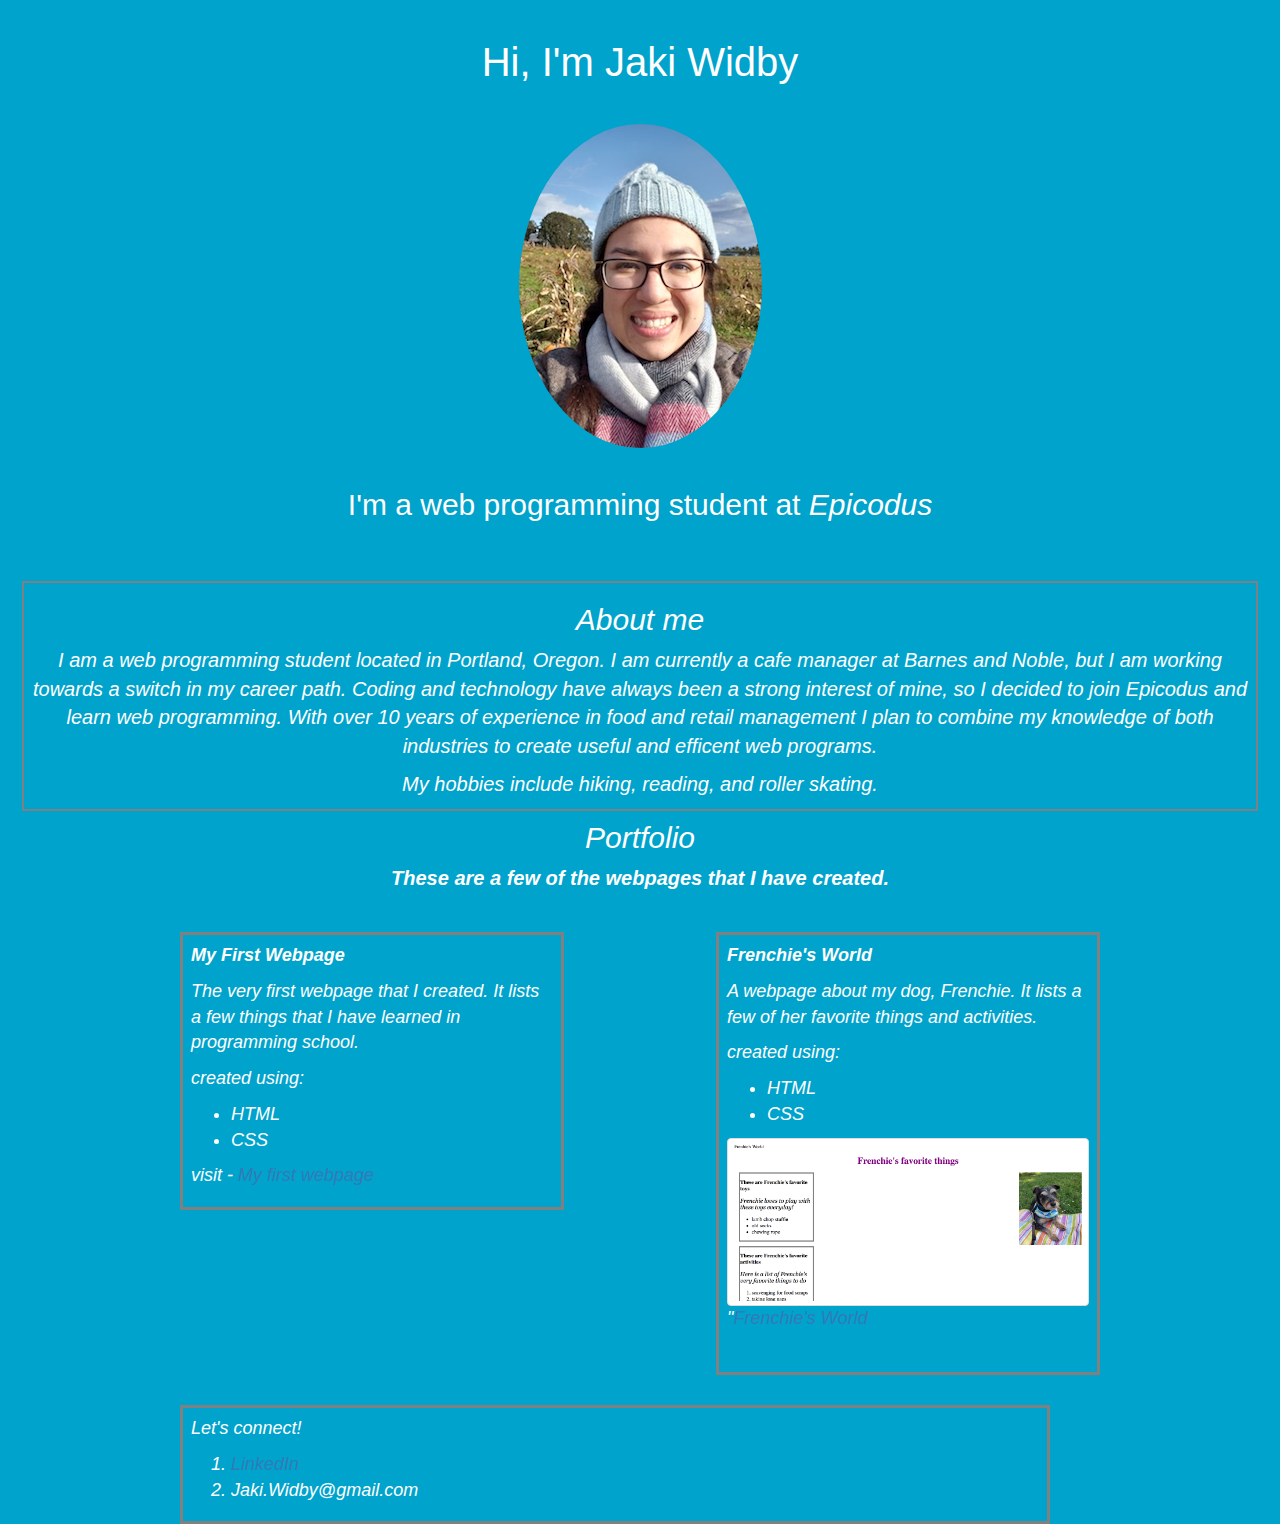
==== JW-portfolio.html @ 8fb44386 "round image using bootstrap, add thumbnail image to Frenchie's page section" ====
<!DOCTYPE html>
<html>
  <head>
    <link href="css/bootstrap.css" rel="stylesheet" type="text/css" media="all">
    <link href="css/styles.css" rel="stylesheet" type="text/css" media="all">
    <title>Jaki Widby - Web Programming Student</title>
  </head>

  <body>
    <div class="introduction">
      <h1>Hi, I'm Jaki Widby</h1>
      <img src="images/myfallpic2.jpg" alt="a picture of a woman wearing a beanie." class="img-circle">
      <h2>I'm a web programming student at <em>Epicodus<em></h2>
    </div>

    <div class="about-me">
      <h3>About me</h3>
      <p>I am a web programming student located in Portland, Oregon. I am currently a cafe manager at Barnes and Noble, but I am working towards a switch in my career path. Coding and technology have always been a strong interest of mine, so I decided to join Epicodus and learn web programming. With over 10 years of experience in food and retail management I plan to combine my knowledge of both industries to create useful and efficent web programs.</p>
      <p>My hobbies include hiking, reading, and roller skating.</p>
    </div>

    <div class="portfolio">
      <h4>Portfolio</h4>
      <p><strong>These are a few of the webpages that I have created.</strong></p>
    </div>

    <div class="webpage1">
      <p><strong>My First Webpage</strong></p>
      <p>The very first webpage that I created. It lists a few things that I have learned in programming school.</p>
      <p>created using:</p>
      <ul>
        <li>HTML</li>
        <li>CSS</li>
      </ul>
      <p>visit - <a href="https://github.com/jaki-w/my-first-webpage.git">My first webpage</a></p>
    </div>

    <div class="webpage2">
      <p><strong>Frenchie's World </strong></p>
      <p>A webpage about my dog, Frenchie. It lists a few of her favorite things and activities.</p>
      <p>created using:</p>
      <ul>
        <li>HTML</li>
        <li>CSS</li>
      </ul>
      <p><img src="images/Frenchie.png" alt="A dog laying in the grass" class="img-thumbnail">"<a href="https://github.com/jaki-w/Frenchies-world.git">Frenchie's World</a></p>
    </div>

    <div class="connect">
      <p><span class="lets-connect">Let's connect!</span></p>
      <ol>
        <li><a href="https://www.linkedin.com/in/jaki-widby-9a5162196">LinkedIn</a></li>
        <li>Jaki.Widby@gmail.com</li>
      </ol>
    </div>
  </body>
</html>
---- css/styles.css ----
.introduction {
  text-align: center;
}

.about-me {
  text-align: center;
  font-size: 20px;
  border: solid grey 2px;
  margin-left: 22px;
  margin-right: 22px;
}

.portfolio {
  text-align: center;
  font-size: 20px;
}

.webpage1 {
  width: 30%;
  float: left;
  border: solid grey;
  padding: 8px;
  margin-left: 180px;
  margin-top: 30px;
  margin-bottom: 30px;
  font-size: 18px;
}

.webpage2 {
  width: 30%;
  float: right;
  border: solid grey;
  padding: 8px;
  padding-bottom: 30px;
  margin-right: 180px;
  margin-top: 30px;
  margin-bottom: 30px;
  font-size: 18px;
}

.connect {
    width: 68%;
    border: solid grey;
    padding: 8px;
    font-size: 18px;
    clear: both;
    margin-left: 180px;
}

body {
background-color: #00a3cc;
color: white;
}

h1 {
  font-size: 40px;
  color: white;
  margin: 40px;
}

h2 {
  color: white;
  margin: 40px;
  margin-bottom: 60px;
}

h3 {
  text-align: center;
  font-size: 30px;
  color: white;
}

h4 {
  font-size: 30px;
  text-align: center;
  color: white;
}
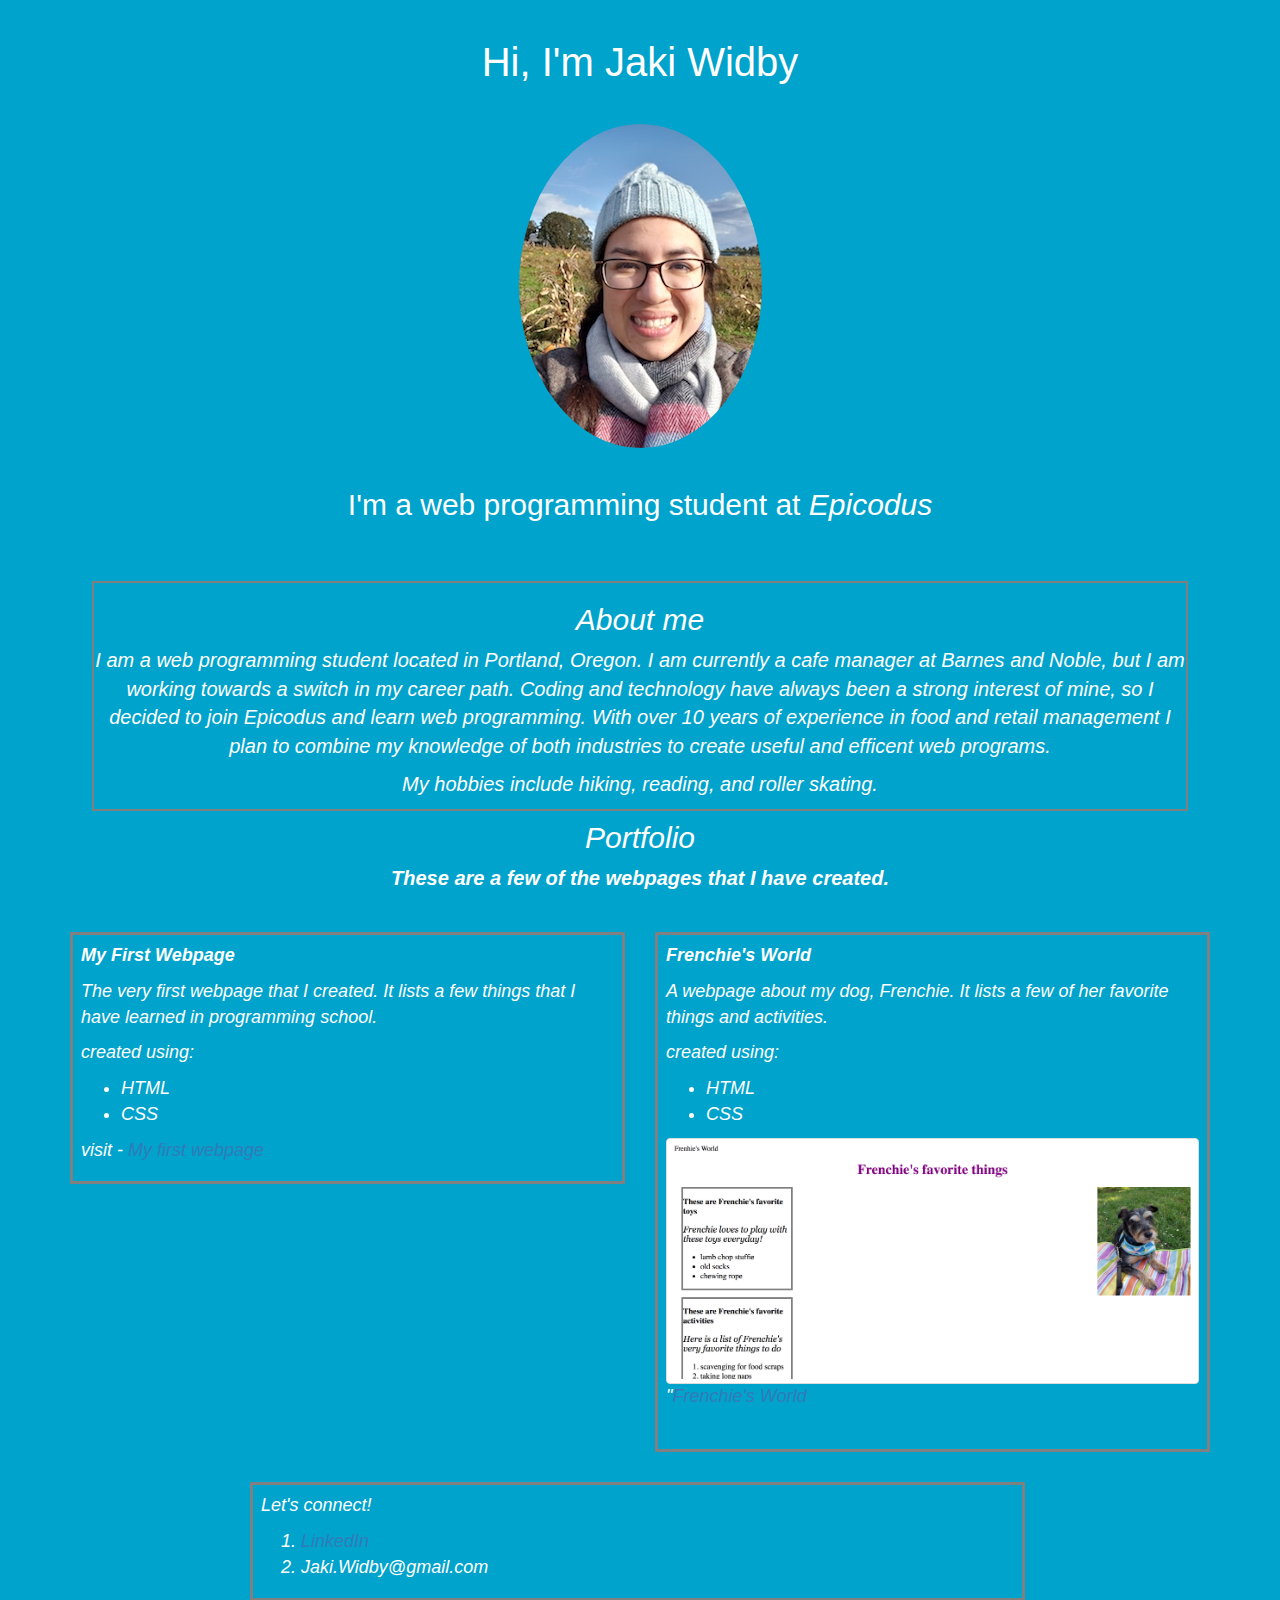
==== commit 012e8cb8: "create div container for body, create columns for webpage section." ====
--- a/JW-portfolio.html
+++ b/JW-portfolio.html
@@ -7,51 +7,59 @@
   </head>
 
   <body>
-    <div class="introduction">
-      <h1>Hi, I'm Jaki Widby</h1>
-      <img src="images/myfallpic2.jpg" alt="a picture of a woman wearing a beanie." class="img-circle">
-      <h2>I'm a web programming student at <em>Epicodus<em></h2>
-    </div>
+    <div class="container">
+      <div class="introduction">
+        <h1>Hi, I'm Jaki Widby</h1>
+        <img src="images/myfallpic2.jpg" alt="a picture of a woman wearing a beanie." class="img-circle">
+        <h2>I'm a web programming student at <em>Epicodus<em></h2>
+      </div>
 
-    <div class="about-me">
-      <h3>About me</h3>
-      <p>I am a web programming student located in Portland, Oregon. I am currently a cafe manager at Barnes and Noble, but I am working towards a switch in my career path. Coding and technology have always been a strong interest of mine, so I decided to join Epicodus and learn web programming. With over 10 years of experience in food and retail management I plan to combine my knowledge of both industries to create useful and efficent web programs.</p>
-      <p>My hobbies include hiking, reading, and roller skating.</p>
-    </div>
+      <div class="about-me">
+        <h3>About me</h3>
+        <p>I am a web programming student located in Portland, Oregon. I am currently a cafe manager at Barnes and Noble, but I am working towards a switch in my career path. Coding and technology have always been a strong interest of mine, so I decided to join Epicodus and learn web programming. With over 10 years of experience in food and retail management I plan to combine my knowledge of both industries to create useful and efficent web programs.</p>
+        <p>My hobbies include hiking, reading, and roller skating.</p>
+      </div>
 
-    <div class="portfolio">
-      <h4>Portfolio</h4>
-      <p><strong>These are a few of the webpages that I have created.</strong></p>
-    </div>
+      <div class="portfolio">
+        <h4>Portfolio</h4>
+        <p><strong>These are a few of the webpages that I have created.</strong></p>
+      </div>
 
-    <div class="webpage1">
-      <p><strong>My First Webpage</strong></p>
-      <p>The very first webpage that I created. It lists a few things that I have learned in programming school.</p>
-      <p>created using:</p>
-      <ul>
-        <li>HTML</li>
-        <li>CSS</li>
-      </ul>
-      <p>visit - <a href="https://github.com/jaki-w/my-first-webpage.git">My first webpage</a></p>
-    </div>
+      <div class="row">
+        <div class="col-md-6">
+          <div class="webpage1">
+            <p><strong>My First Webpage</strong></p>
+            <p>The very first webpage that I created. It lists a few things that I have learned in programming school.</p>
+            <p>created using:</p>
+            <ul>
+              <li>HTML</li>
+              <li>CSS</li>
+            </ul>
+            <p>visit - <a href="https://github.com/jaki-w/my-first-webpage.git">My first webpage</a></p>
+          </div>
+        </div>
 
-    <div class="webpage2">
-      <p><strong>Frenchie's World </strong></p>
-      <p>A webpage about my dog, Frenchie. It lists a few of her favorite things and activities.</p>
-      <p>created using:</p>
-      <ul>
-        <li>HTML</li>
-        <li>CSS</li>
-      </ul>
-      <p><img src="images/Frenchie.png" alt="A dog laying in the grass" class="img-thumbnail">"<a href="https://github.com/jaki-w/Frenchies-world.git">Frenchie's World</a></p>
-    </div>
+        <div class="col-md-6">
+          <div class="webpage2">
+            <p><strong>Frenchie's World </strong></p>
+            <p>A webpage about my dog, Frenchie. It lists a few of her favorite things and activities.</p>
+            <p>created using:</p>
+            <ul>
+              <li>HTML</li>
+              <li>CSS</li>
+            </ul>
+            <p><img src="images/Frenchie.png" alt="A dog laying in the grass" class="img-thumbnail">"<a href="https://github.com/jaki-w/Frenchies-world.git">Frenchie's World</a></p>
+          </div>
+        </div>
+      </div>
 
-    <div class="connect">
-      <p><span class="lets-connect">Let's connect!</span></p>
-      <ol>
-        <li><a href="https://www.linkedin.com/in/jaki-widby-9a5162196">LinkedIn</a></li>
-        <li>Jaki.Widby@gmail.com</li>
-      </ol>
-    </div>
+      <div class="connect">
+        <p><span class="lets-connect">Let's connect!</span></p>
+        <ol>
+          <li><a href="https://www.linkedin.com/in/jaki-widby-9a5162196">LinkedIn</a></li>
+          <li>Jaki.Widby@gmail.com</li>
+        </ol>
+      </div>
+    <div class="container">
   </body>
 </html>
--- a/css/styles.css
+++ b/css/styles.css
@@ -16,23 +16,19 @@
 }
 
 .webpage1 {
-  width: 30%;
   float: left;
   border: solid grey;
   padding: 8px;
-  margin-left: 180px;
   margin-top: 30px;
   margin-bottom: 30px;
   font-size: 18px;
 }
 
 .webpage2 {
-  width: 30%;
   float: right;
   border: solid grey;
   padding: 8px;
   padding-bottom: 30px;
-  margin-right: 180px;
   margin-top: 30px;
   margin-bottom: 30px;
   font-size: 18px;
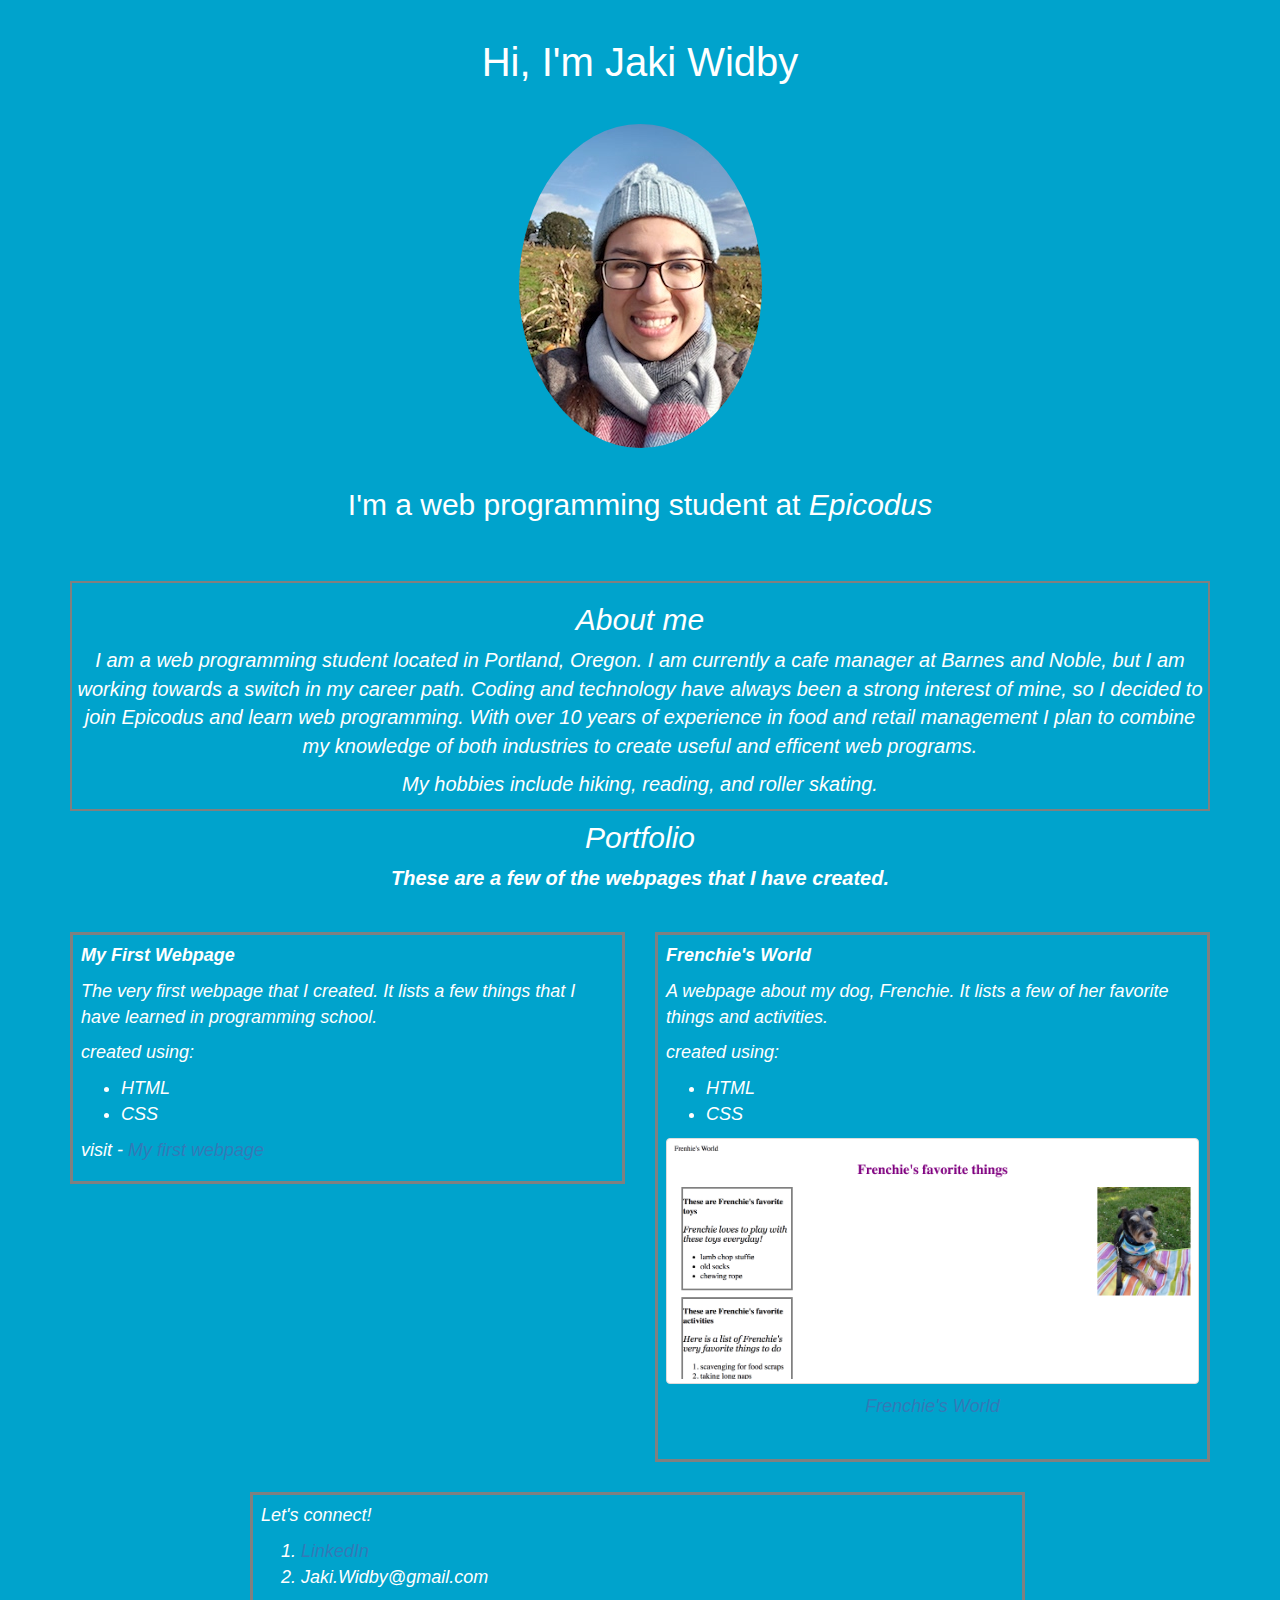
==== commit 2a2a0585: "create column for about me section, center link on Frenchie section." ====
--- a/JW-portfolio.html
+++ b/JW-portfolio.html
@@ -15,9 +15,13 @@
       </div>
 
       <div class="about-me">
-        <h3>About me</h3>
-        <p>I am a web programming student located in Portland, Oregon. I am currently a cafe manager at Barnes and Noble, but I am working towards a switch in my career path. Coding and technology have always been a strong interest of mine, so I decided to join Epicodus and learn web programming. With over 10 years of experience in food and retail management I plan to combine my knowledge of both industries to create useful and efficent web programs.</p>
-        <p>My hobbies include hiking, reading, and roller skating.</p>
+        <div class="row">
+          <div class="col-md-12">
+            <h3>About me</h3>
+            <p>I am a web programming student located in Portland, Oregon. I am currently a cafe manager at Barnes and Noble, but I am working towards a switch in my career path. Coding and technology have always been a strong interest of mine, so I decided to join Epicodus and learn web programming. With over 10 years of experience in food and retail management I plan to combine my knowledge of both industries to create useful and efficent web programs.</p>
+            <p>My hobbies include hiking, reading, and roller skating.</p>
+          </div>
+        </div>
       </div>
 
       <div class="portfolio">
@@ -48,7 +52,8 @@
               <li>HTML</li>
               <li>CSS</li>
             </ul>
-            <p><img src="images/Frenchie.png" alt="A dog laying in the grass" class="img-thumbnail">"<a href="https://github.com/jaki-w/Frenchies-world.git">Frenchie's World</a></p>
+            <p><img src="images/Frenchie.png" alt="A dog laying in the grass" class="img-thumbnail"></p>
+            <p class=webpage-link><a href="https://github.com/jaki-w/Frenchies-world.git">Frenchie's World</a></p>
           </div>
         </div>
       </div>
--- a/css/styles.css
+++ b/css/styles.css
@@ -6,8 +6,6 @@
   text-align: center;
   font-size: 20px;
   border: solid grey 2px;
-  margin-left: 22px;
-  margin-right: 22px;
 }
 
 .portfolio {
@@ -34,6 +32,9 @@
   font-size: 18px;
 }
 
+.webpage-link {
+  text-align: center;
+}
 .connect {
     width: 68%;
     border: solid grey;
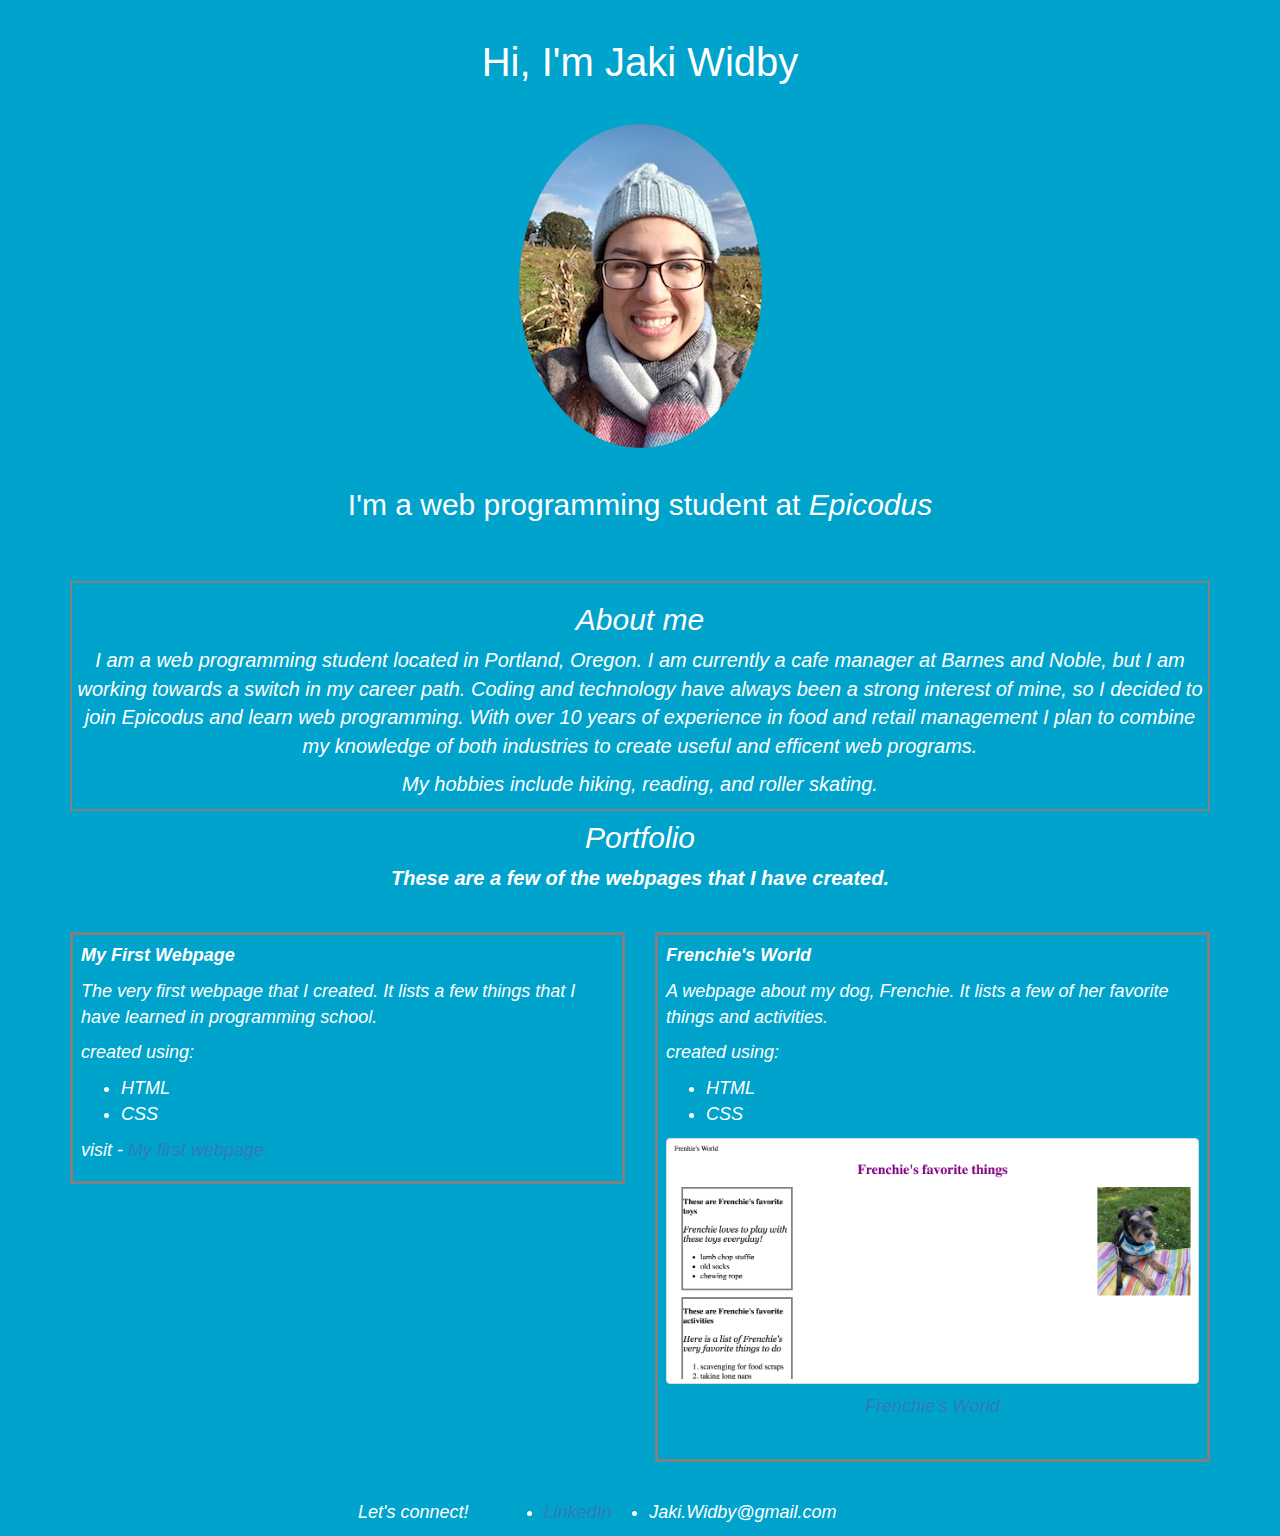
==== commit 3bfbbcbd: "create column for let's connect section to create a single line layout." ====
--- a/JW-portfolio.html
+++ b/JW-portfolio.html
@@ -57,14 +57,21 @@
           </div>
         </div>
       </div>
-
-      <div class="connect">
-        <p><span class="lets-connect">Let's connect!</span></p>
-        <ol>
-          <li><a href="https://www.linkedin.com/in/jaki-widby-9a5162196">LinkedIn</a></li>
-          <li>Jaki.Widby@gmail.com</li>
-        </ol>
+      <div class="row">
+        <div class="connect">
+          <div class="col-md-2">
+            <p><span class="lets-connect">Let's connect!</span></p>
+          </div>
+          <div class="col-md-2">
+            <ul>
+              <li><a href="https://www.linkedin.com/in/jaki-widby-9a5162196">LinkedIn</a></li>
+          </div>
+          <div class="col-md-2">
+              <li>Jaki.Widby@gmail.com</li>
+            </ul>
+          </div>
+        </div>
       </div>
-    <div class="container">
+    </div>
   </body>
 </html>
--- a/css/styles.css
+++ b/css/styles.css
@@ -36,12 +36,9 @@
   text-align: center;
 }
 .connect {
-    width: 68%;
-    border: solid grey;
     padding: 8px;
     font-size: 18px;
-    clear: both;
-    margin-left: 180px;
+    margin-left: 280px;
 }
 
 body {
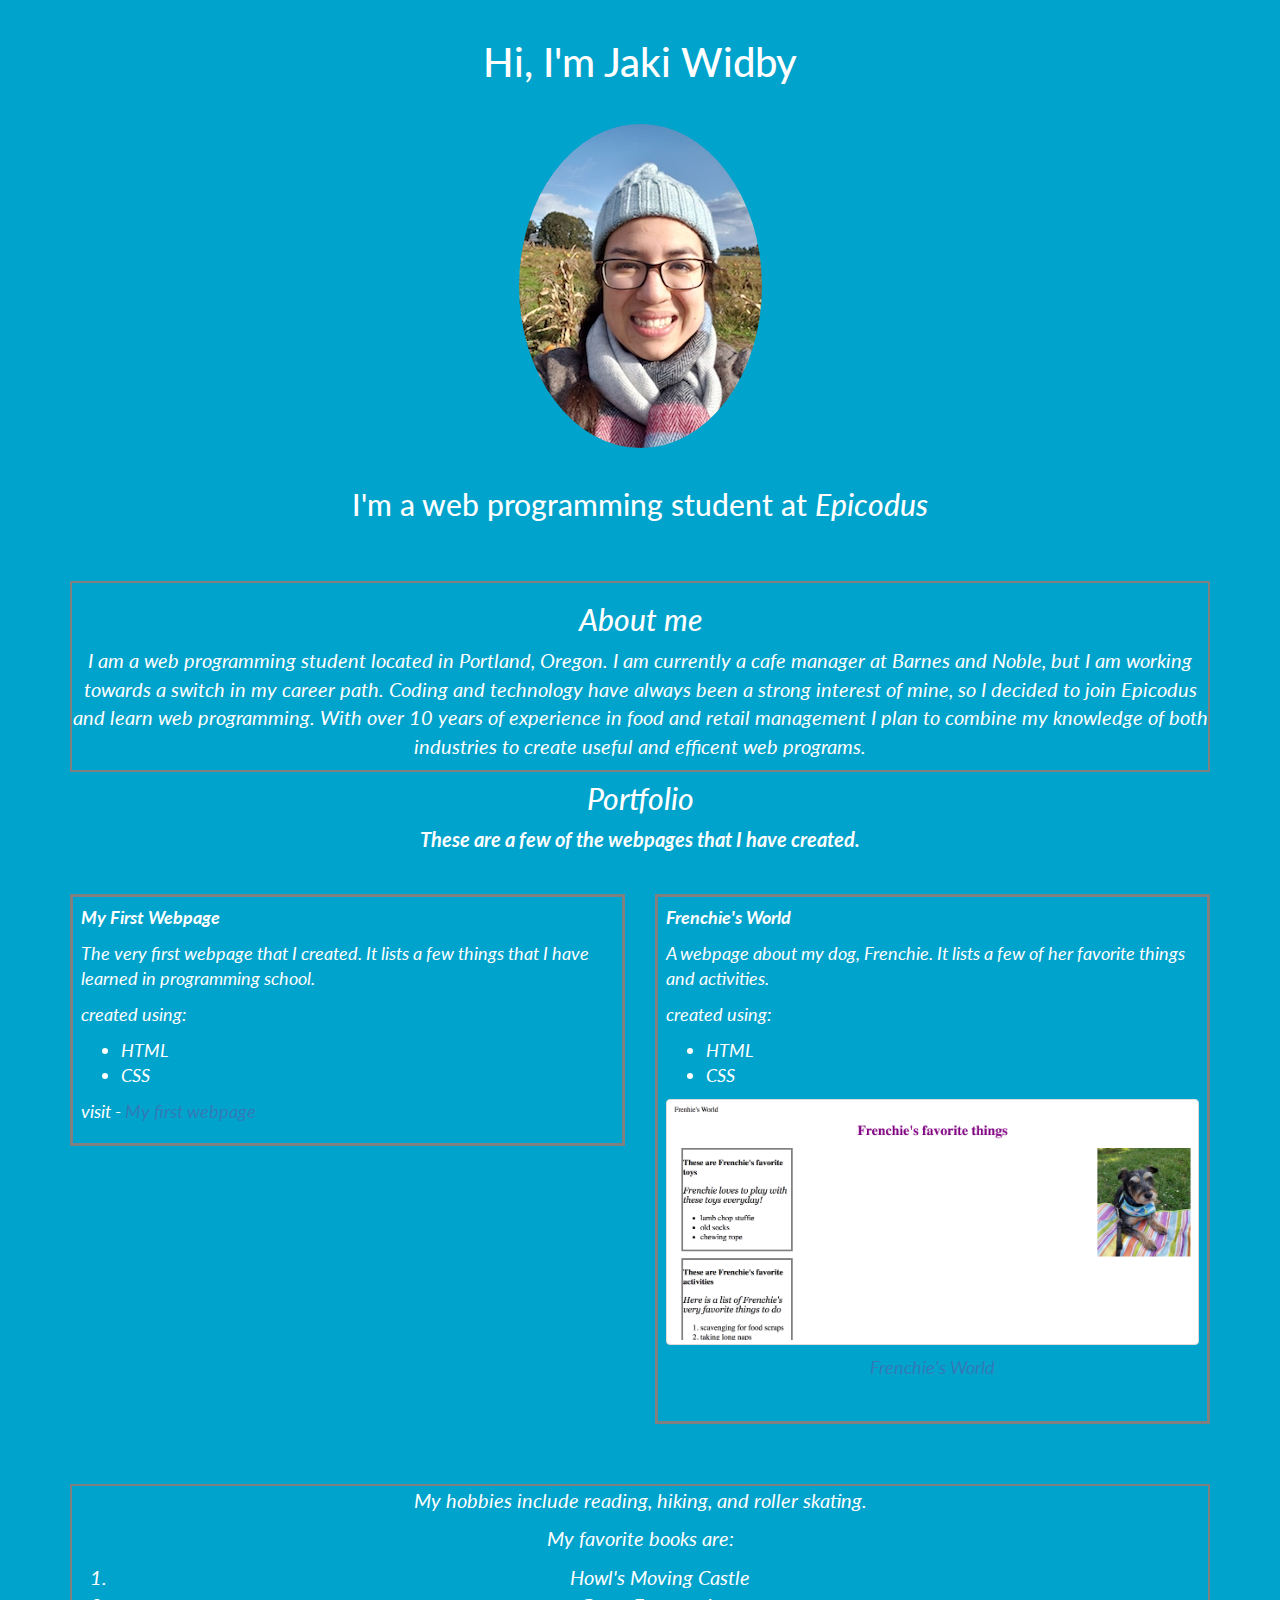
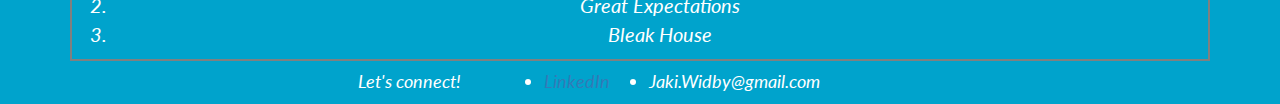
==== commit 97fb6449: "add body font styling, separate about me section and hobbies section, create column for hobbies sect" ====
--- a/JW-portfolio.html
+++ b/JW-portfolio.html
@@ -1,6 +1,7 @@
 <!DOCTYPE html>
 <html>
   <head>
+    <link href="https://fonts.googleapis.com/css?family=Lato&display=swap" rel="stylesheet">
     <link href="css/bootstrap.css" rel="stylesheet" type="text/css" media="all">
     <link href="css/styles.css" rel="stylesheet" type="text/css" media="all">
     <title>Jaki Widby - Web Programming Student</title>
@@ -19,7 +20,6 @@
           <div class="col-md-12">
             <h3>About me</h3>
             <p>I am a web programming student located in Portland, Oregon. I am currently a cafe manager at Barnes and Noble, but I am working towards a switch in my career path. Coding and technology have always been a strong interest of mine, so I decided to join Epicodus and learn web programming. With over 10 years of experience in food and retail management I plan to combine my knowledge of both industries to create useful and efficent web programs.</p>
-            <p>My hobbies include hiking, reading, and roller skating.</p>
           </div>
         </div>
       </div>
@@ -57,10 +57,23 @@
           </div>
         </div>
       </div>
+      <div class="hobbies">
+        <div class="row">
+          <div class="col-md-12">
+            <p>My hobbies include reading, hiking, and roller skating.</p>
+            <p>My favorite books are:<p>
+            <ol>
+              <li>Howl's Moving Castle</li>
+              <li>Great Expectations</li>
+              <li>Bleak House</li>
+            </ol>
+          </div>
+        </div>
+      </div>
       <div class="row">
         <div class="connect">
           <div class="col-md-2">
-            <p><span class="lets-connect">Let's connect!</span></p>
+            <p>Let's connect!</p>
           </div>
           <div class="col-md-2">
             <ul>
--- a/css/styles.css
+++ b/css/styles.css
@@ -6,6 +6,13 @@
   text-align: center;
   font-size: 20px;
   border: solid grey 2px;
+}
+
+.hobbies {
+  text-align: center;
+  font-size: 20px;
+  border: solid grey 2px;
+  margin-top: 30px;
 }
 
 .portfolio {
@@ -44,6 +51,7 @@
 body {
 background-color: #00a3cc;
 color: white;
+font-family: 'Lato', sans-serif;
 }
 
 h1 {
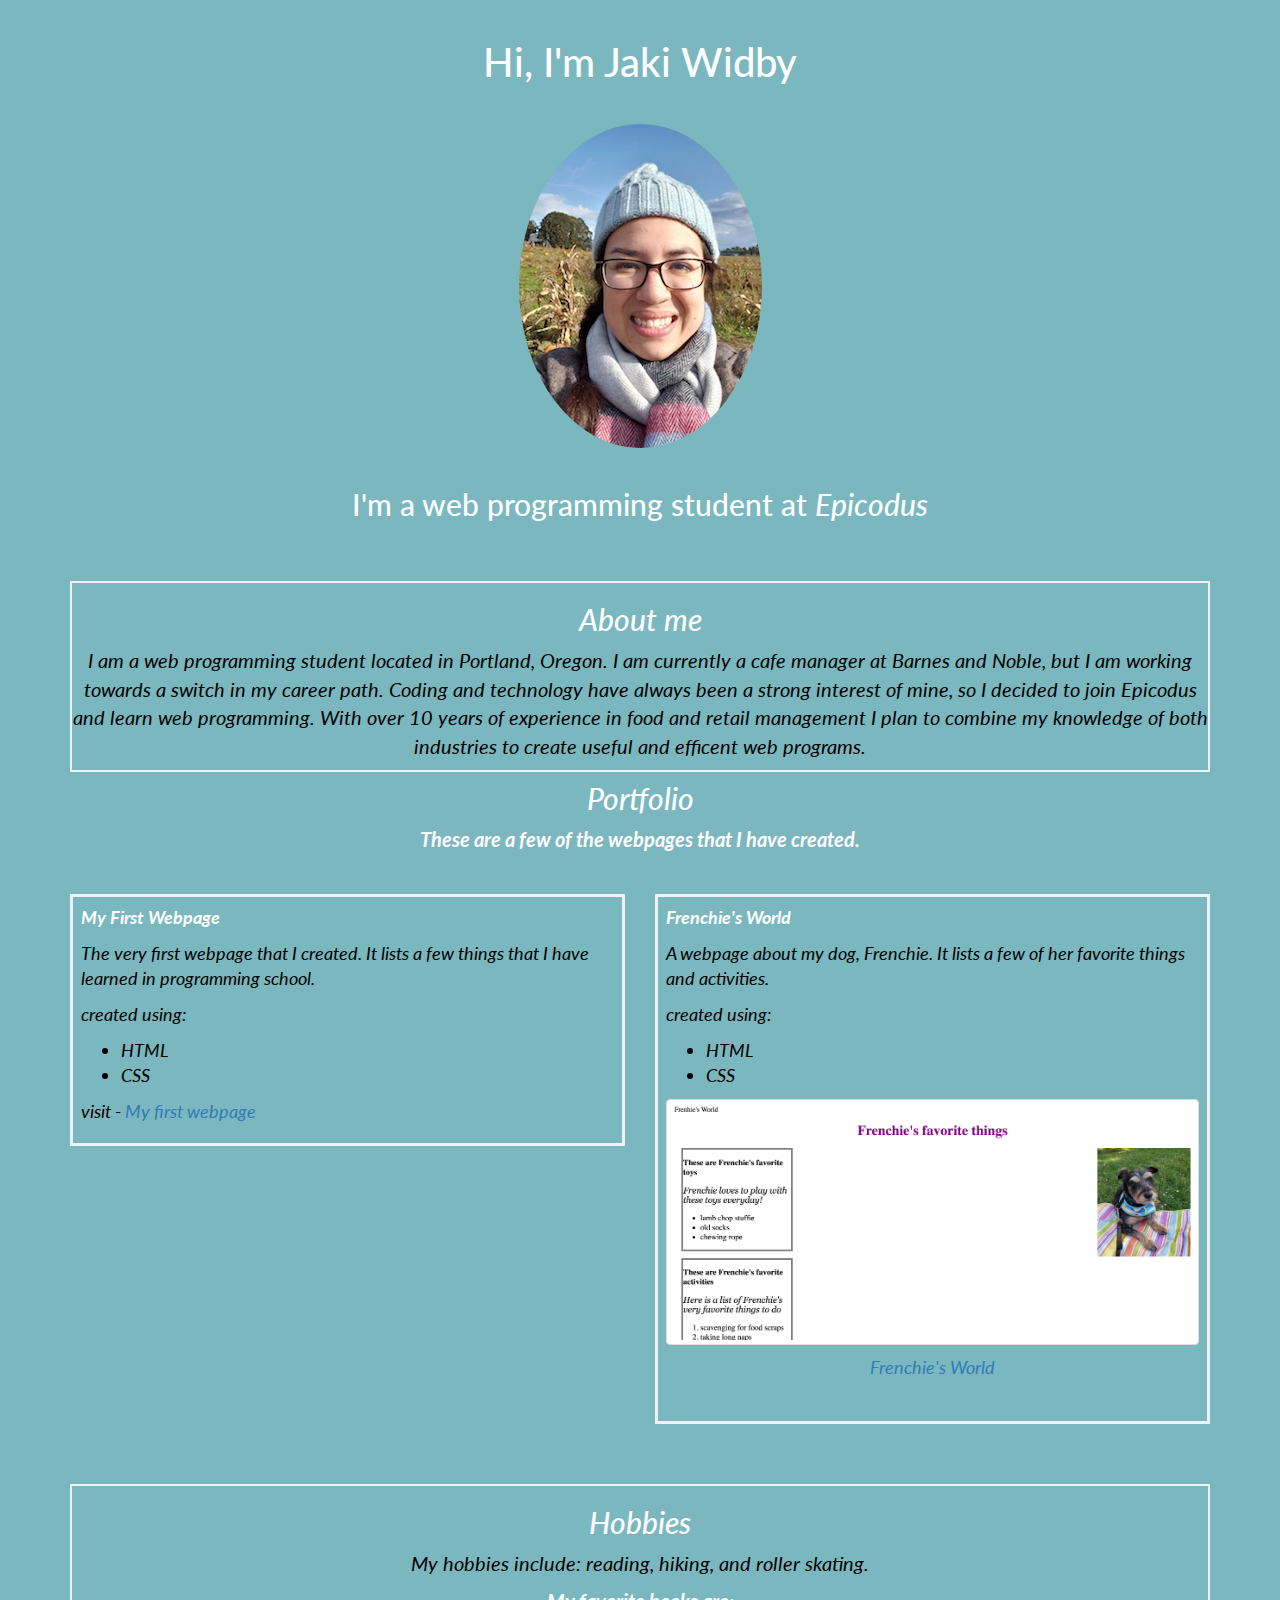
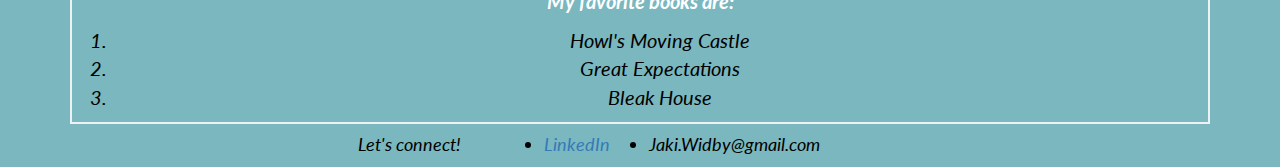
==== commit 28a4c358: "create new title span and implement throughout page, change background and text colors." ====
--- a/JW-portfolio.html
+++ b/JW-portfolio.html
@@ -26,13 +26,13 @@
 
       <div class="portfolio">
         <h4>Portfolio</h4>
-        <p><strong>These are a few of the webpages that I have created.</strong></p>
+        <p><span class="title">These are a few of the webpages that I have created.</span></p>
       </div>
 
       <div class="row">
         <div class="col-md-6">
           <div class="webpage1">
-            <p><strong>My First Webpage</strong></p>
+            <p><span class="title">My First Webpage</span></p>
             <p>The very first webpage that I created. It lists a few things that I have learned in programming school.</p>
             <p>created using:</p>
             <ul>
@@ -45,7 +45,7 @@
 
         <div class="col-md-6">
           <div class="webpage2">
-            <p><strong>Frenchie's World </strong></p>
+            <p><span class="title">Frenchie's World </span></p>
             <p>A webpage about my dog, Frenchie. It lists a few of her favorite things and activities.</p>
             <p>created using:</p>
             <ul>
@@ -60,8 +60,9 @@
       <div class="hobbies">
         <div class="row">
           <div class="col-md-12">
-            <p>My hobbies include reading, hiking, and roller skating.</p>
-            <p>My favorite books are:<p>
+            <h3>Hobbies</h3>
+            <p>My hobbies include: reading, hiking, and roller skating.</p>
+            <p><span class="title">My favorite books are:</span></p>
             <ol>
               <li>Howl's Moving Castle</li>
               <li>Great Expectations</li>
--- a/css/styles.css
+++ b/css/styles.css
@@ -5,13 +5,13 @@
 .about-me {
   text-align: center;
   font-size: 20px;
-  border: solid grey 2px;
+  border: solid #edf2f6 2px;
 }
 
 .hobbies {
   text-align: center;
   font-size: 20px;
-  border: solid grey 2px;
+  border: solid #edf2f6 2px;
   margin-top: 30px;
 }
 
@@ -22,7 +22,7 @@
 
 .webpage1 {
   float: left;
-  border: solid grey;
+  border: solid #edf2f6;
   padding: 8px;
   margin-top: 30px;
   margin-bottom: 30px;
@@ -31,7 +31,7 @@
 
 .webpage2 {
   float: right;
-  border: solid grey;
+  border: solid #edf2f6;
   padding: 8px;
   padding-bottom: 30px;
   margin-top: 30px;
@@ -48,9 +48,14 @@
     margin-left: 280px;
 }
 
+.title {
+  font-weight: bold;
+  color: white;
+}
+
 body {
-background-color: #00a3cc;
-color: white;
+background-color: #7AB7BF;
+color: black;
 font-family: 'Lato', sans-serif;
 }
 
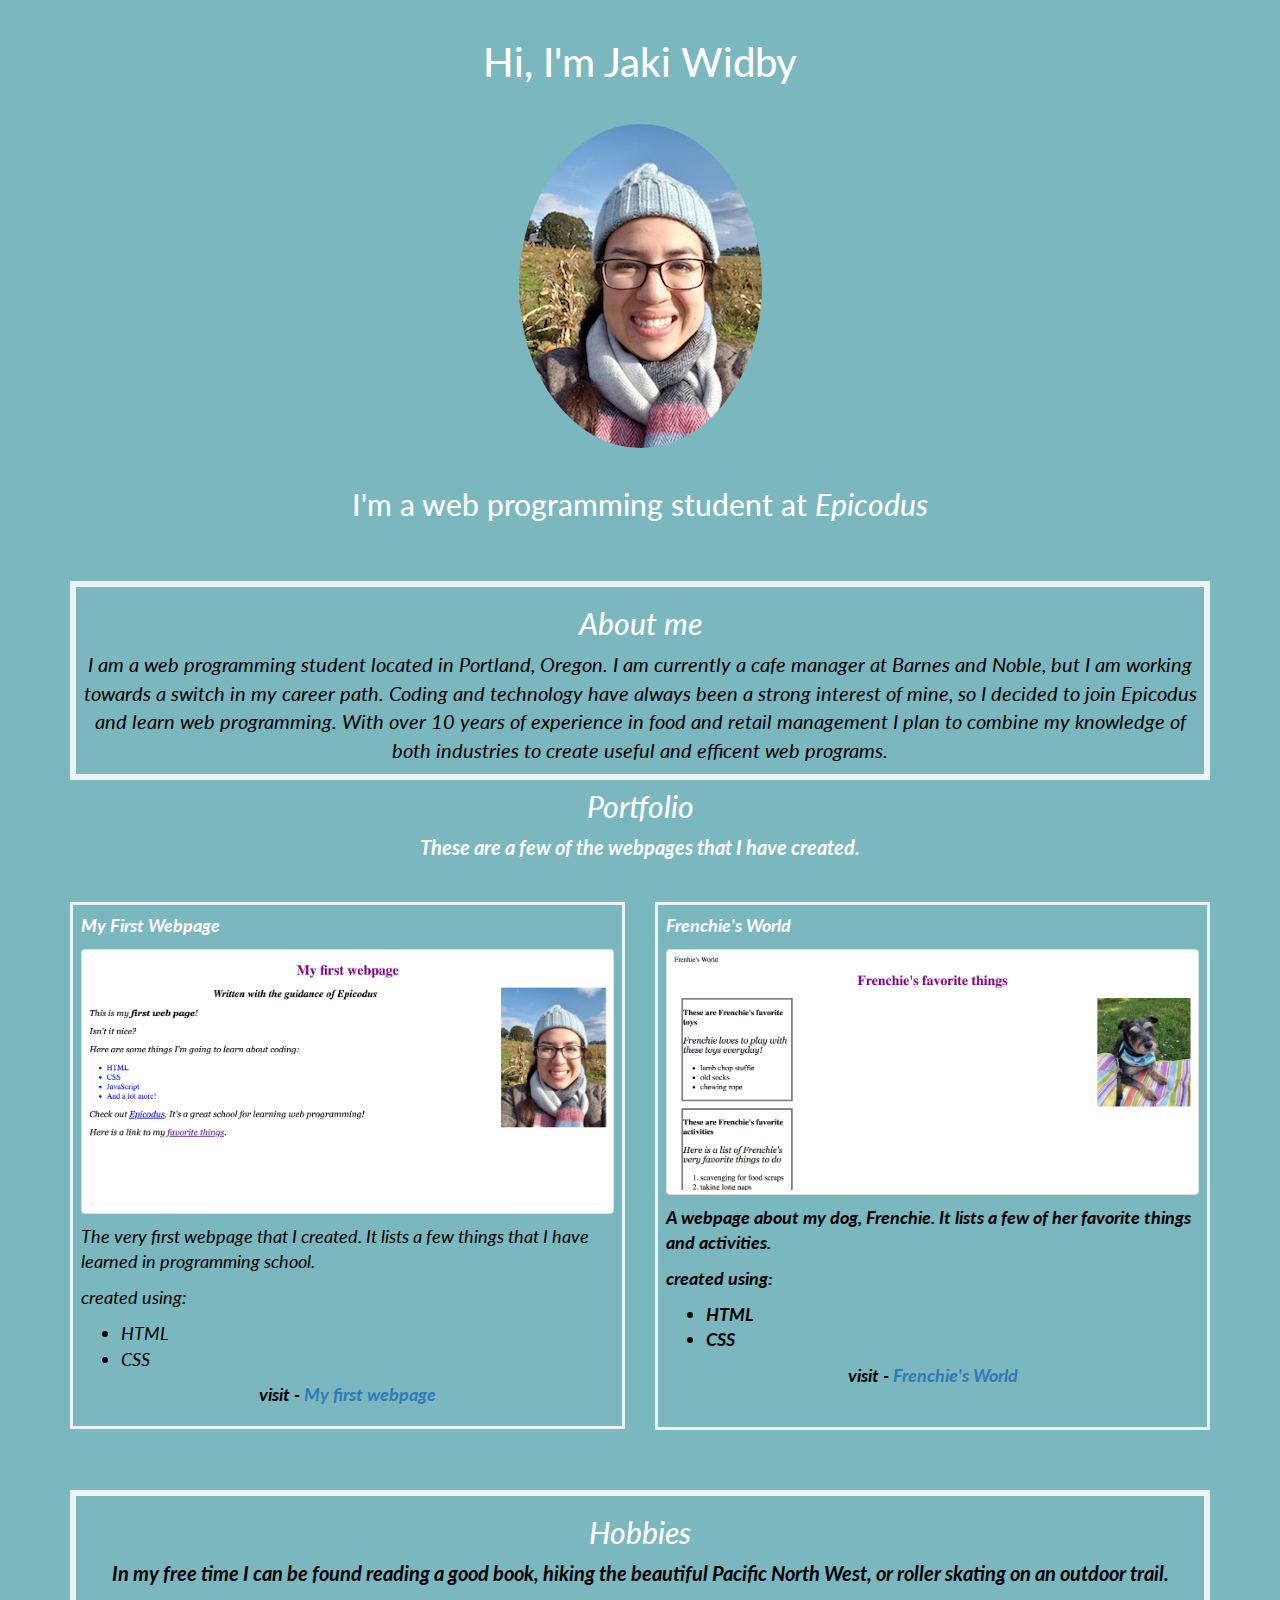
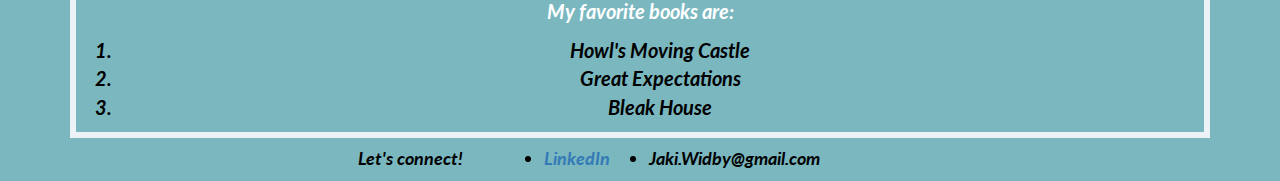
==== commit e0140678: "add thumbnail photo to webpage 1 section, change location of thumbnail photo in webpage 2 section, a" ====
--- a/JW-portfolio.html
+++ b/JW-portfolio.html
@@ -33,27 +33,28 @@
         <div class="col-md-6">
           <div class="webpage1">
             <p><span class="title">My First Webpage</span></p>
+            <p><img src="images/first-webpage.png" alt="a webpage" class="img-thumbnail"></p>
             <p>The very first webpage that I created. It lists a few things that I have learned in programming school.</p>
             <p>created using:</p>
             <ul>
               <li>HTML</li>
               <li>CSS</li>
             </ul>
-            <p>visit - <a href="https://github.com/jaki-w/my-first-webpage.git">My first webpage</a></p>
+            <p class="webpage-link"><strong>visit</stong> - <a href="https://github.com/jaki-w/my-first-webpage.git">My first webpage</a></p>
           </div>
         </div>
 
         <div class="col-md-6">
           <div class="webpage2">
-            <p><span class="title">Frenchie's World </span></p>
+            <p><span class="title">Frenchie's World</span></p>
+            <p><img src="images/Frenchie.png" alt="A dog laying in the grass" class="img-thumbnail"></p>
             <p>A webpage about my dog, Frenchie. It lists a few of her favorite things and activities.</p>
             <p>created using:</p>
             <ul>
               <li>HTML</li>
               <li>CSS</li>
             </ul>
-            <p><img src="images/Frenchie.png" alt="A dog laying in the grass" class="img-thumbnail"></p>
-            <p class=webpage-link><a href="https://github.com/jaki-w/Frenchies-world.git">Frenchie's World</a></p>
+            <p class=webpage-link><strong>visit</strong> - <a href="https://github.com/jaki-w/Frenchies-world.git">Frenchie's World</a></p>
           </div>
         </div>
       </div>
@@ -61,7 +62,7 @@
         <div class="row">
           <div class="col-md-12">
             <h3>Hobbies</h3>
-            <p>My hobbies include: reading, hiking, and roller skating.</p>
+            <p>In my free time I can be found reading a good book, hiking the beautiful Pacific North West, or roller skating on an outdoor trail.</p>
             <p><span class="title">My favorite books are:</span></p>
             <ol>
               <li>Howl's Moving Castle</li>
--- a/css/styles.css
+++ b/css/styles.css
@@ -5,13 +5,13 @@
 .about-me {
   text-align: center;
   font-size: 20px;
-  border: solid #edf2f6 2px;
+  border: solid #edf2f6 6px;
 }
 
 .hobbies {
   text-align: center;
   font-size: 20px;
-  border: solid #edf2f6 2px;
+  border: solid #edf2f6 6px;
   margin-top: 30px;
 }
 
@@ -33,7 +33,7 @@
   float: right;
   border: solid #edf2f6;
   padding: 8px;
-  padding-bottom: 30px;
+  padding-bottom: 28px;
   margin-top: 30px;
   margin-bottom: 30px;
   font-size: 18px;
@@ -51,6 +51,7 @@
 .title {
   font-weight: bold;
   color: white;
+  text-align: center;
 }
 
 body {
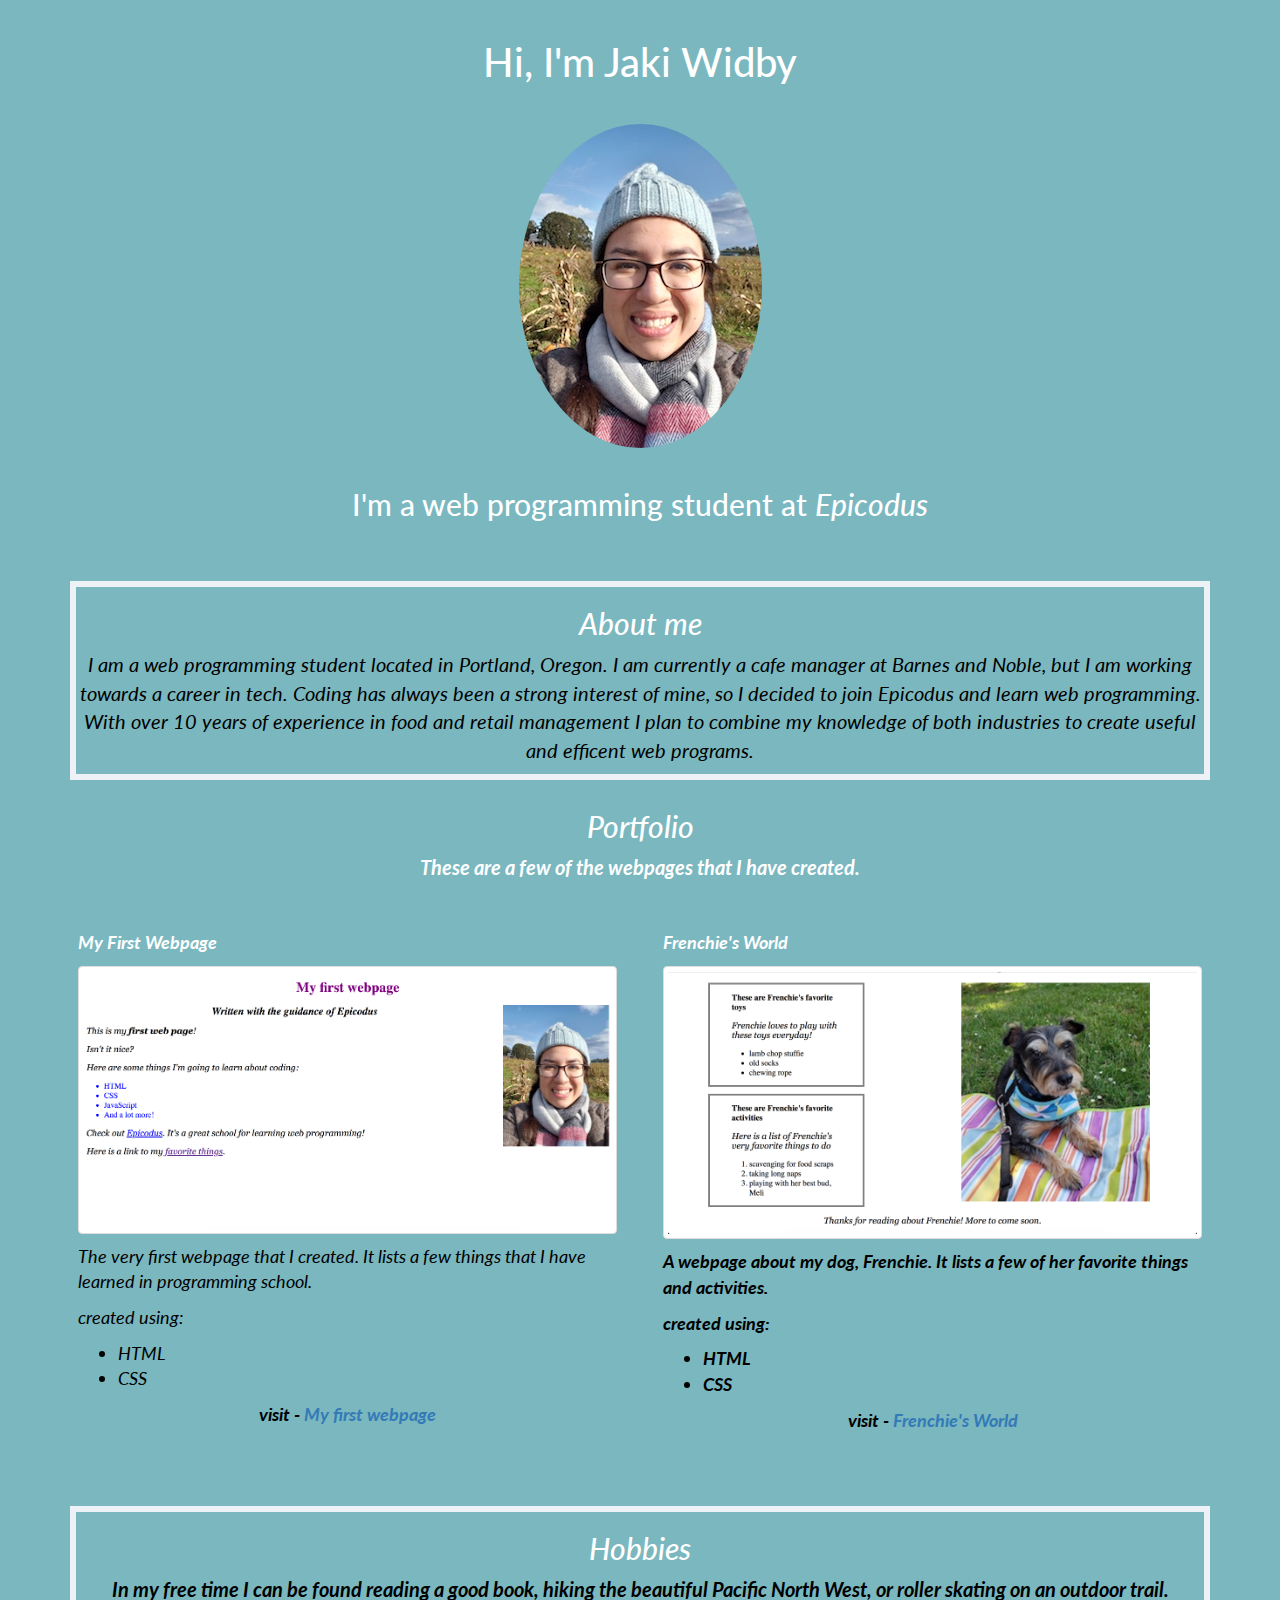
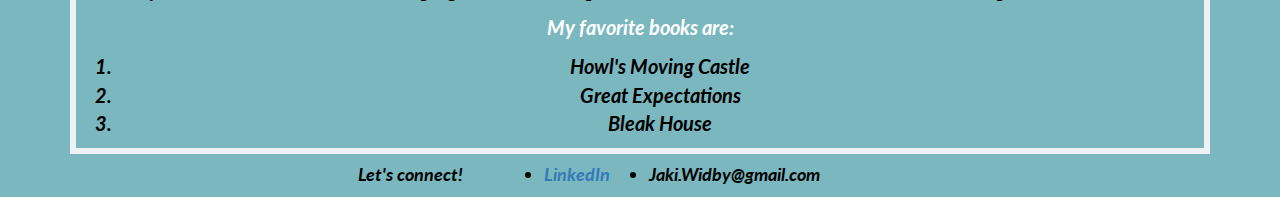
==== commit 36699b1f: "add a readme file." ====
--- a/JW-portfolio.html
+++ b/JW-portfolio.html
@@ -19,7 +19,7 @@
         <div class="row">
           <div class="col-md-12">
             <h3>About me</h3>
-            <p>I am a web programming student located in Portland, Oregon. I am currently a cafe manager at Barnes and Noble, but I am working towards a switch in my career path. Coding and technology have always been a strong interest of mine, so I decided to join Epicodus and learn web programming. With over 10 years of experience in food and retail management I plan to combine my knowledge of both industries to create useful and efficent web programs.</p>
+            <p>I am a web programming student located in Portland, Oregon. I am currently a cafe manager at Barnes and Noble, but I am working towards a career in tech. Coding has always been a strong interest of mine, so I decided to join Epicodus and learn web programming. With over 10 years of experience in food and retail management I plan to combine my knowledge of both industries to create useful and efficent web programs.</p>
           </div>
         </div>
       </div>
--- a/css/styles.css
+++ b/css/styles.css
@@ -18,11 +18,11 @@
 .portfolio {
   text-align: center;
   font-size: 20px;
+  margin-top: 30px;
 }
 
 .webpage1 {
   float: left;
-  border: solid #edf2f6;
   padding: 8px;
   margin-top: 30px;
   margin-bottom: 30px;
@@ -31,9 +31,8 @@
 
 .webpage2 {
   float: right;
-  border: solid #edf2f6;
   padding: 8px;
-  padding-bottom: 28px;
+  padding-bottom: 1px;
   margin-top: 30px;
   margin-bottom: 30px;
   font-size: 18px;
